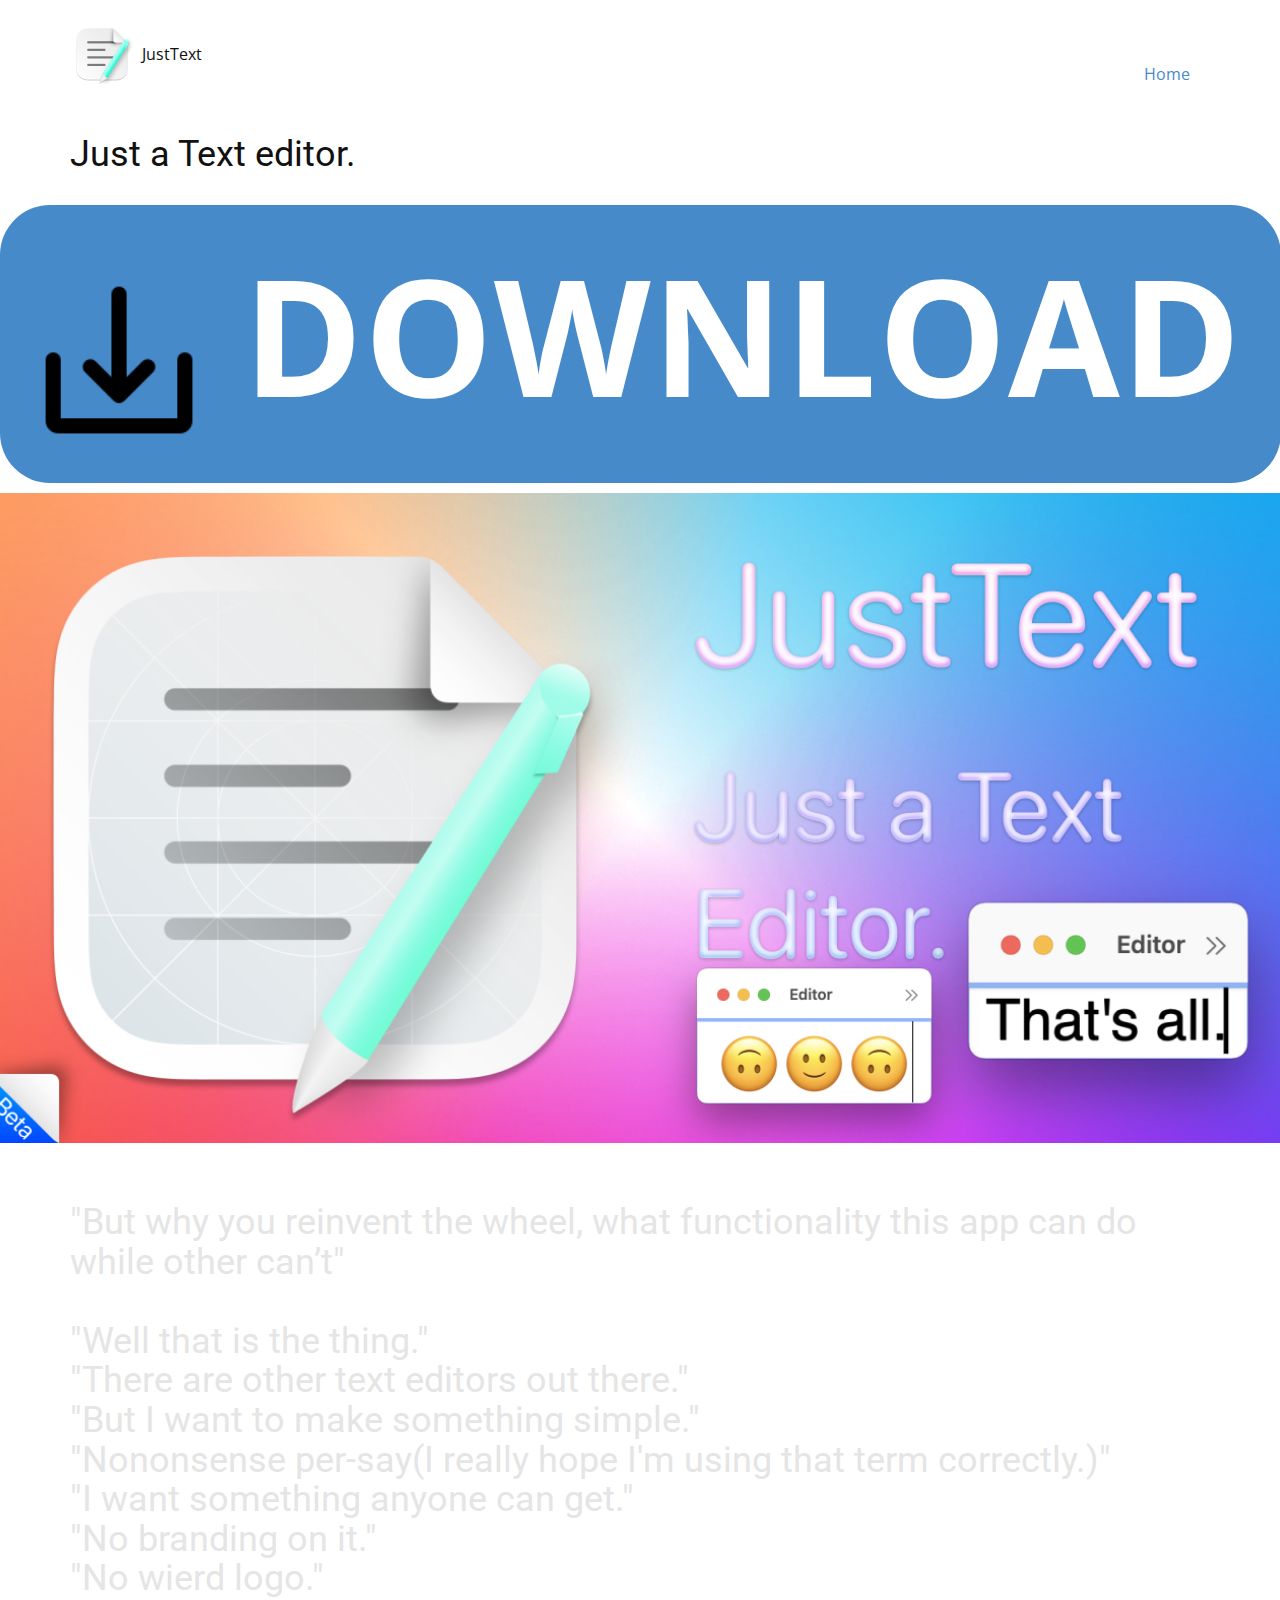
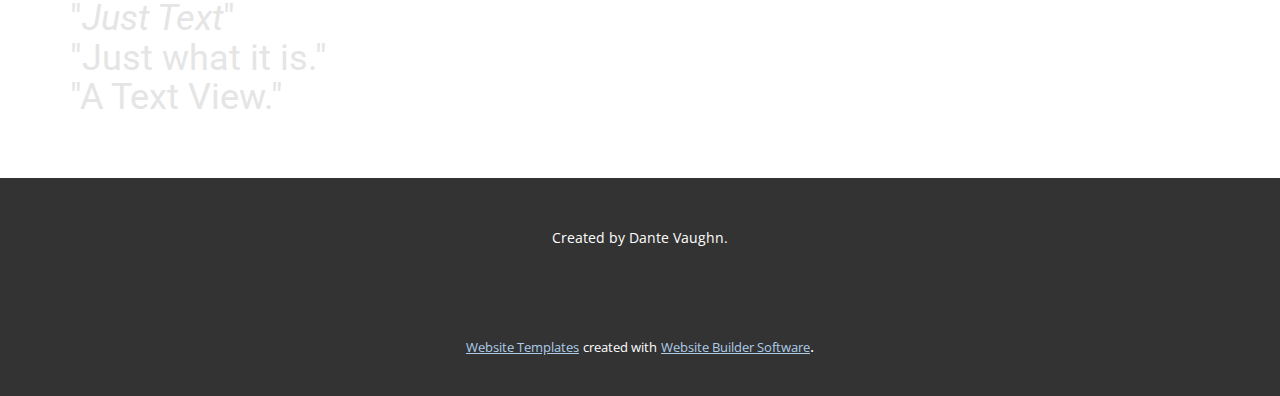
==== Home.html @ 3c0048af "Website" ====
<!DOCTYPE html>
<html style="font-size: 16px;">
  <head>
    <meta name="viewport" content="width=device-width, initial-scale=1.0">
    <meta charset="utf-8">
    <meta name="keywords" content="Just a Text editor., &amp;quot;But why you reinvent the wheel, what functionality this app can do while other can’t&amp;quot;&amp;quot;Well that is the thing.&amp;quot;&amp;quot;There are other text editors out there.&amp;quot;&amp;quot;But I want to make something simple.&amp;quot;&amp;quot;Nononsense per-say(I really hope I&amp;apos;m using that term correctly.)&amp;quot;&amp;quot;I want something anyone can get.&amp;quot;&amp;quot;No branding on it.&amp;quot;&amp;quot;No wierd logo.&amp;quot;&amp;quot;Just Text&amp;quot;&amp;quot;Just what it is.&amp;quot;&amp;quot;A Text View.&amp;quot;">
    <meta name="description" content="">
    <meta name="page_type" content="np-template-header-footer-from-plugin">
    <title>Home</title>
    <link rel="stylesheet" href="nicepage.css" media="screen">
<link rel="stylesheet" href="Home.css" media="screen">
    <script class="u-script" type="text/javascript" src="jquery.js" defer=""></script>
    <script class="u-script" type="text/javascript" src="nicepage.js" defer=""></script>
    <meta name="generator" content="Nicepage 4.2.6, nicepage.com">
    <link id="u-theme-google-font" rel="stylesheet" href="https://fonts.googleapis.com/css?family=Roboto:100,100i,300,300i,400,400i,500,500i,700,700i,900,900i|Open+Sans:300,300i,400,400i,600,600i,700,700i,800,800i">
    
    
    
    
    
    <script type="application/ld+json">{
		"@context": "http://schema.org",
		"@type": "Organization",
		"name": "",
		"logo": "images/JustText.png"
}</script>
    <meta name="theme-color" content="#478ac9">
    <meta property="og:title" content="Home">
    <meta property="og:type" content="website">
  </head>
  <body class="u-body"><header class="u-clearfix u-header u-header" id="sec-ebd2"><div class="u-clearfix u-sheet u-sheet-1">
        <a href="https://nicepage.com" class="u-image u-logo u-image-1" data-image-width="1024" data-image-height="1024">
          <img src="images/JustText.png" class="u-logo-image u-logo-image-1">
        </a>
        <p class="u-text u-text-default u-text-1">JustText</p>
        <nav class="u-menu u-menu-dropdown u-offcanvas u-menu-1">
          <div class="menu-collapse" style="font-size: 1rem; letter-spacing: 0px;">
            <a class="u-button-style u-custom-left-right-menu-spacing u-custom-padding-bottom u-custom-top-bottom-menu-spacing u-nav-link u-text-active-palette-1-base u-text-hover-palette-2-base" href="#">
              <svg viewBox="0 0 24 24"><use xmlns:xlink="http://www.w3.org/1999/xlink" xlink:href="#menu-hamburger"></use></svg>
              <svg version="1.1" xmlns="http://www.w3.org/2000/svg" xmlns:xlink="http://www.w3.org/1999/xlink"><defs><symbol id="menu-hamburger" viewBox="0 0 16 16" style="width: 16px; height: 16px;"><rect y="1" width="16" height="2"></rect><rect y="7" width="16" height="2"></rect><rect y="13" width="16" height="2"></rect>
</symbol>
</defs></svg>
            </a>
          </div>
          <div class="u-custom-menu u-nav-container">
            <ul class="u-nav u-unstyled u-nav-1"><li class="u-nav-item"><a class="u-button-style u-nav-link u-text-active-palette-1-base u-text-hover-palette-2-base" href="Home.html" style="padding: 10px 20px;">Home</a>
</li></ul>
          </div>
          <div class="u-custom-menu u-nav-container-collapse">
            <div class="u-black u-container-style u-inner-container-layout u-opacity u-opacity-95 u-sidenav">
              <div class="u-inner-container-layout u-sidenav-overflow">
                <div class="u-menu-close"></div>
                <ul class="u-align-center u-nav u-popupmenu-items u-unstyled u-nav-2"><li class="u-nav-item"><a class="u-button-style u-nav-link" href="Home.html" style="padding: 10px 20px;">Home</a>
</li></ul>
              </div>
            </div>
            <div class="u-black u-menu-overlay u-opacity u-opacity-70"></div>
          </div>
        </nav>
      </div></header>
    <section class="u-clearfix u-section-1" id="sec-0f1a">
      <div class="u-clearfix u-sheet u-valign-middle u-sheet-1">
        <h2 class="u-text u-text-default u-text-1">Just a Text editor.<br>
        </h2>
      </div>
    </section>
    <section class="u-clearfix u-section-2" id="sec-4099">
      <div class="u-clearfix u-sheet u-valign-middle u-sheet-1">
        <a href="https://github.com/Squid4572/JustText/releases" class="u-active-palette-1-dark-1 u-border-none u-btn u-btn-round u-button-style u-hidden-md u-hidden-sm u-hidden-xs u-hover-palette-1-light-1 u-palette-1-base u-radius-50 u-text-active-grey-25 u-text-hover-grey-10 u-btn-1"><span class="u-file-icon u-icon u-icon-1"><img src="images/3580085.png" alt=""></span>&nbsp;Download
        </a>
      </div>
    </section>
    <section class="u-clearfix u-image u-section-3" id="sec-1d79" data-image-width="1280" data-image-height="640">
      <div class="u-clearfix u-sheet u-valign-top u-sheet-1"></div>
    </section>
    <section class="u-clearfix u-section-4" id="carousel_ec80">
      <div class="u-clearfix u-sheet u-sheet-1">
        <h2 class="u-text u-text-default u-text-1">
          <br>
          <span class="u-text-grey-10">"But why you reinvent the wheel, what functionality this app can do while other can’t"<br>
            <br>"Well that is the thing."<br>"There are other text editors out there."<br>"But I want to make something simple."<br>"Nononsense per-say(I really hope I'm using that term correctly.)"<br>"I want something anyone can get."<br>"No branding on it."<br>"No wierd logo."<br>"<span style="font-style: italic;">Just Text</span>"<br>"Just what it is."<br>"A Text View."
          </span>
          <br>
        </h2>
      </div>
    </section>
    
    
    <footer class="u-align-center u-clearfix u-footer u-grey-80 u-footer" id="sec-05fe"><div class="u-clearfix u-sheet u-sheet-1">
        <p class="u-small-text u-text u-text-variant u-text-1">Created by Dante Vaughn.<br>
        </p>
      </div></footer>
    <section class="u-backlink u-clearfix u-grey-80">
      <a class="u-link" href="https://nicepage.com/website-templates" target="_blank">
        <span>Website Templates</span>
      </a>
      <p class="u-text">
        <span>created with</span>
      </p>
      <a class="u-link" href="" target="_blank">
        <span>Website Builder Software</span>
      </a>. 
    </section>
  </body>
</html>
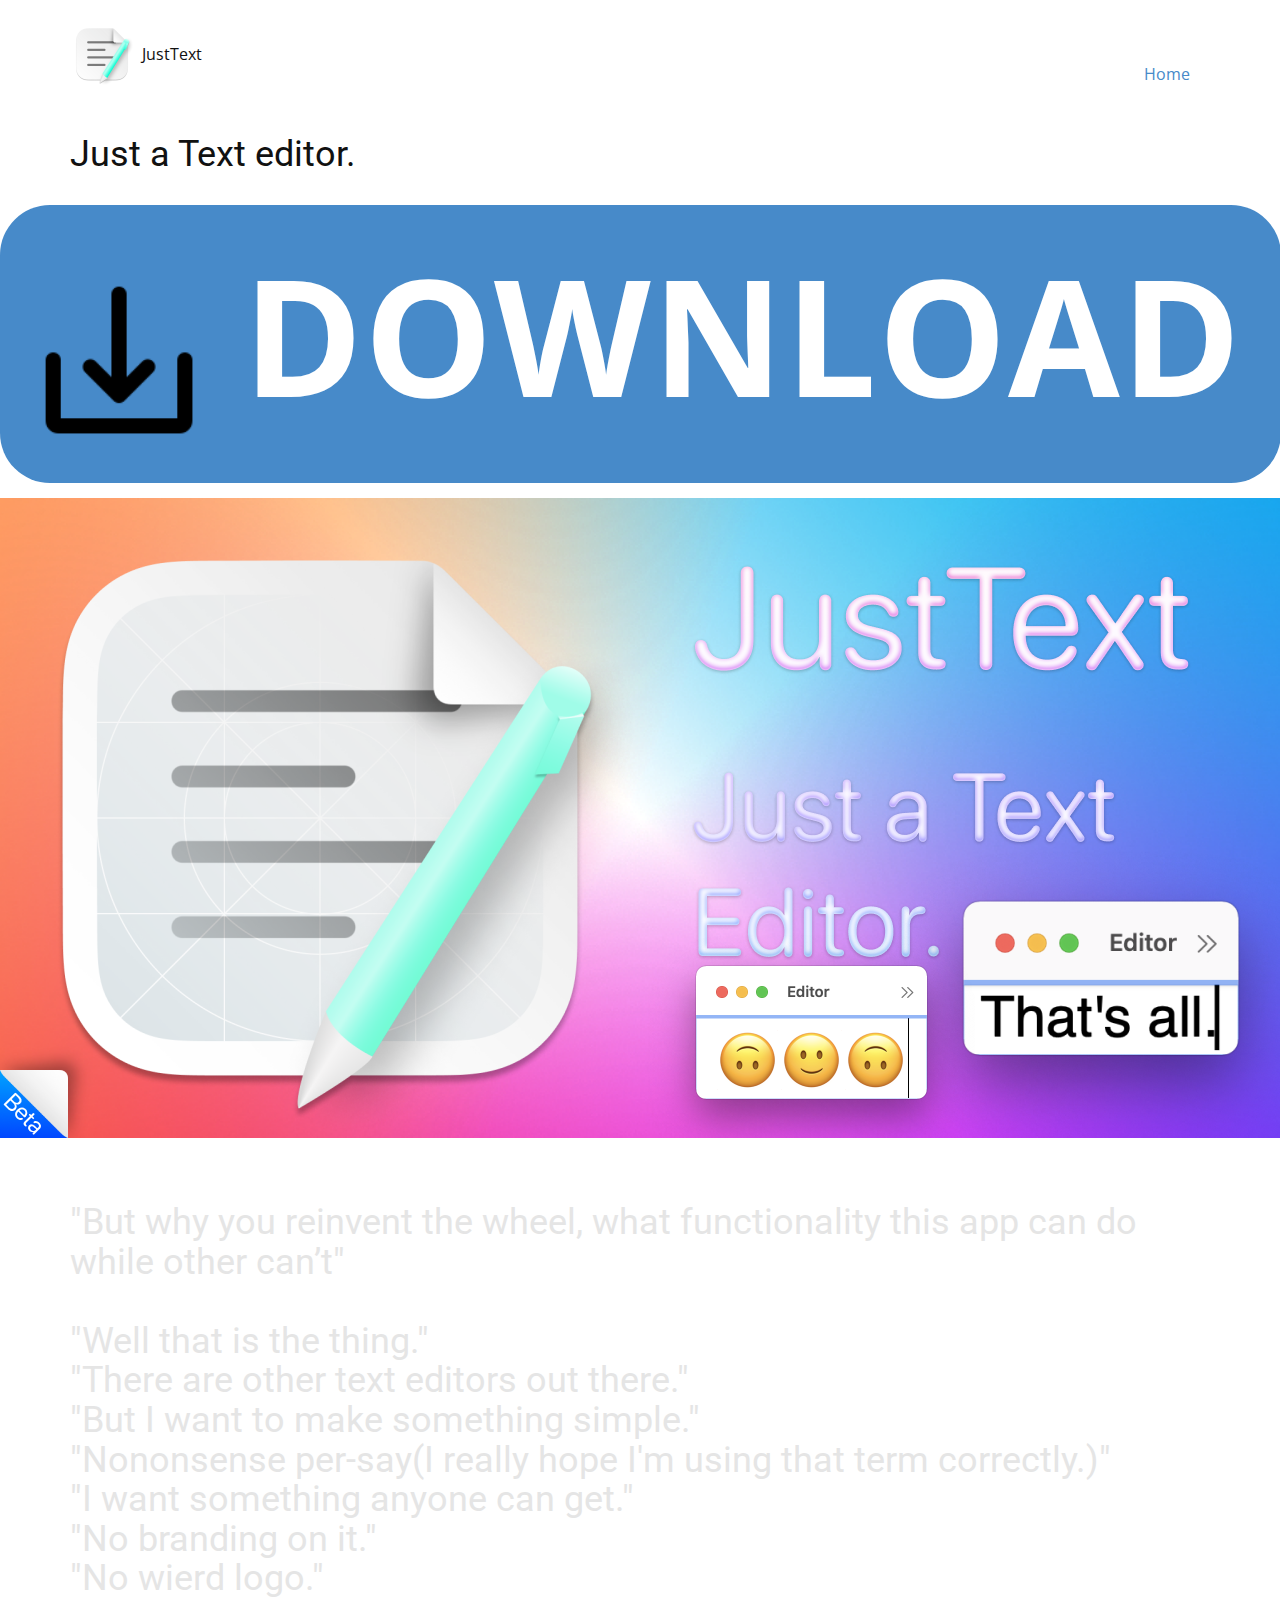
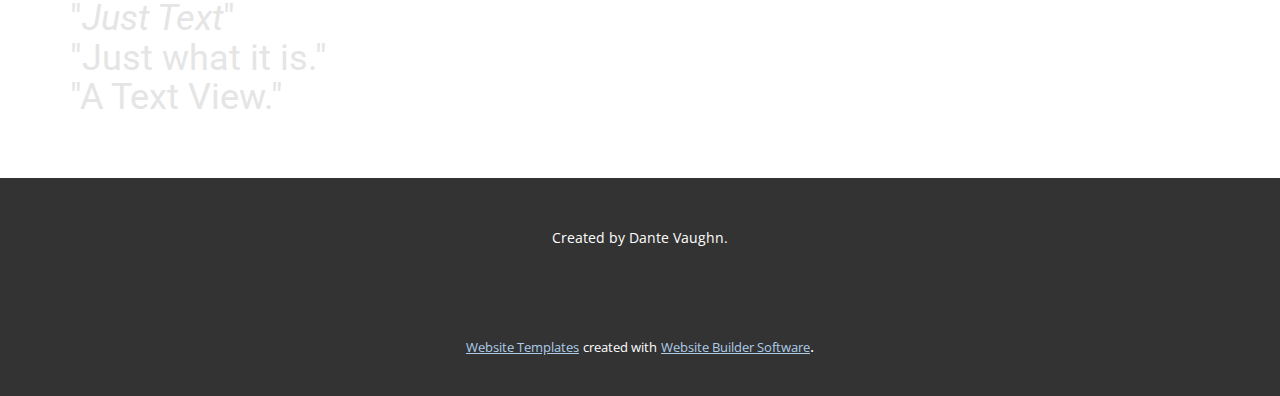
==== commit b68c0b71: "Website" ====
--- a/Home.html
+++ b/Home.html
@@ -43,14 +43,14 @@
             </a>
           </div>
           <div class="u-custom-menu u-nav-container">
-            <ul class="u-nav u-unstyled u-nav-1"><li class="u-nav-item"><a class="u-button-style u-nav-link u-text-active-palette-1-base u-text-hover-palette-2-base" href="Home.html" style="padding: 10px 20px;">Home</a>
+            <ul class="u-nav u-unstyled u-nav-1"><li class="u-nav-item"><a class="u-button-style u-nav-link u-text-active-palette-1-base u-text-hover-palette-2-base" href="/Home.html" style="padding: 10px 20px;">Home</a>
 </li></ul>
           </div>
           <div class="u-custom-menu u-nav-container-collapse">
             <div class="u-black u-container-style u-inner-container-layout u-opacity u-opacity-95 u-sidenav">
               <div class="u-inner-container-layout u-sidenav-overflow">
                 <div class="u-menu-close"></div>
-                <ul class="u-align-center u-nav u-popupmenu-items u-unstyled u-nav-2"><li class="u-nav-item"><a class="u-button-style u-nav-link" href="Home.html" style="padding: 10px 20px;">Home</a>
+                <ul class="u-align-center u-nav u-popupmenu-items u-unstyled u-nav-2"><li class="u-nav-item"><a class="u-button-style u-nav-link" href="/Home.html" style="padding: 10px 20px;">Home</a>
 </li></ul>
               </div>
             </div>
@@ -66,11 +66,11 @@
     </section>
     <section class="u-clearfix u-section-2" id="sec-4099">
       <div class="u-clearfix u-sheet u-valign-middle u-sheet-1">
-        <a href="https://github.com/Squid4572/JustText/releases" class="u-active-palette-1-dark-1 u-border-none u-btn u-btn-round u-button-style u-hidden-md u-hidden-sm u-hidden-xs u-hover-palette-1-light-1 u-palette-1-base u-radius-50 u-text-active-grey-25 u-text-hover-grey-10 u-btn-1"><span class="u-file-icon u-icon u-icon-1"><img src="images/3580085.png" alt=""></span>&nbsp;Download
+        <a href="https://github.com/Squid4572/JustText/releases" class="u-active-palette-1-dark-1 u-btn u-btn-round u-button-style u-hidden-md u-hidden-sm u-hidden-xs u-hover-palette-1-light-1 u-palette-1-base u-radius-50 u-text-active-grey-25 u-text-hover-grey-10 u-btn-1"><span class="u-file-icon u-icon u-icon-1"><img src="images/3580085.png" alt=""></span>&nbsp;Download
         </a>
       </div>
     </section>
-    <section class="u-clearfix u-image u-section-3" id="sec-1d79" data-image-width="1280" data-image-height="640">
+    <section class="u-clearfix u-image u-image-contain u-section-3" id="sec-1d79" data-image-width="1280" data-image-height="640">
       <div class="u-clearfix u-sheet u-valign-top u-sheet-1"></div>
     </section>
     <section class="u-clearfix u-section-4" id="carousel_ec80">
--- a/Home.css
+++ b/Home.css
@@ -25,8 +25,10 @@
 
 @media (max-width: 1199px) {
   .u-section-2 .u-btn-1 {
-    margin-right: 0;
-    margin-left: 0;
+    font-size: 5.75rem;
+    padding-right: 32px;
+    padding-left: 32px;
+    margin: 60px auto;
   }
 } .u-section-3 {
   background-image: url("images/BannerBeta.png");
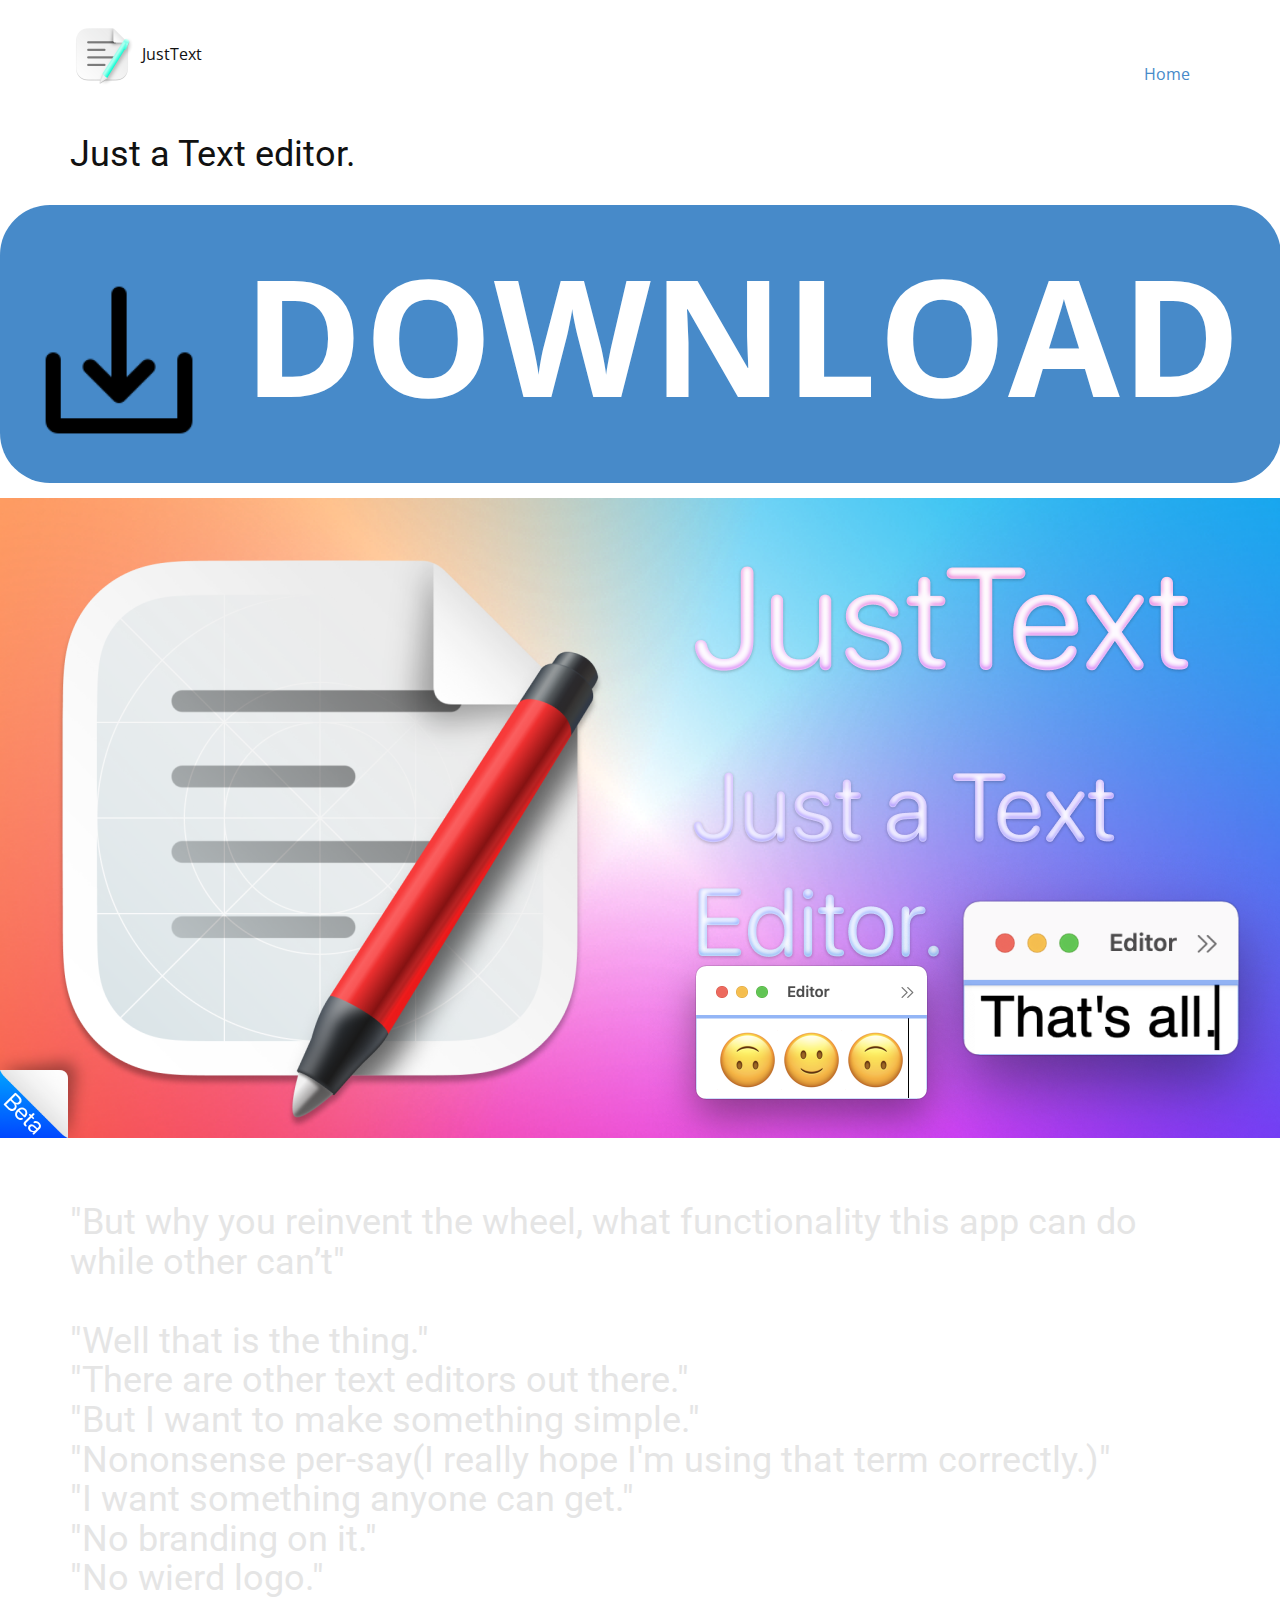
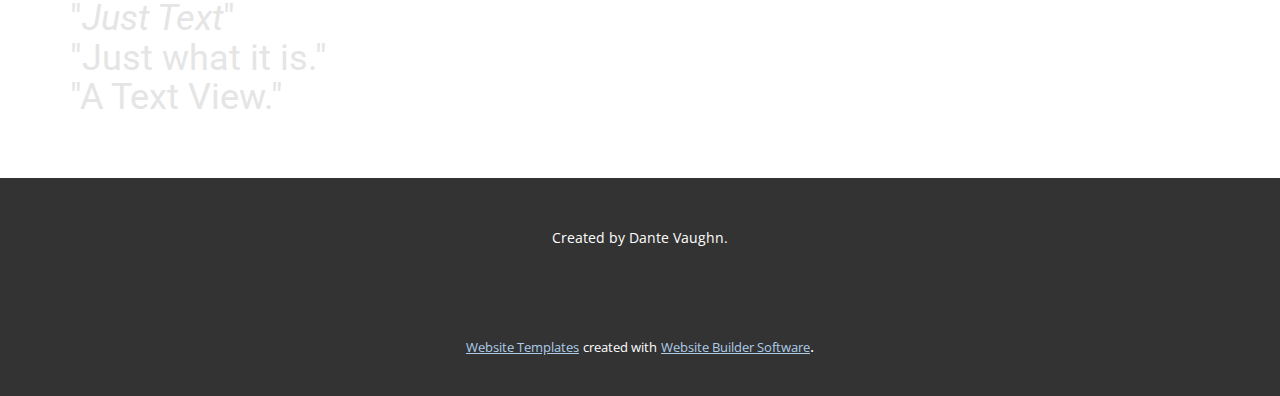
==== commit 0f1919f4: "Update Home.html" ====
--- a/Home.html
+++ b/Home.html
@@ -29,7 +29,7 @@
     <meta property="og:type" content="website">
   </head>
   <body class="u-body"><header class="u-clearfix u-header u-header" id="sec-ebd2"><div class="u-clearfix u-sheet u-sheet-1">
-        <a href="https://nicepage.com" class="u-image u-logo u-image-1" data-image-width="1024" data-image-height="1024">
+        <a href="https://github.com/Squid4572/JustText" class="u-image u-logo u-image-1" data-image-width="1024" data-image-height="1024">
           <img src="images/JustText.png" class="u-logo-image u-logo-image-1">
         </a>
         <p class="u-text u-text-default u-text-1">JustText</p>
@@ -102,4 +102,4 @@
       </a>. 
     </section>
   </body>
-</html>+</html>
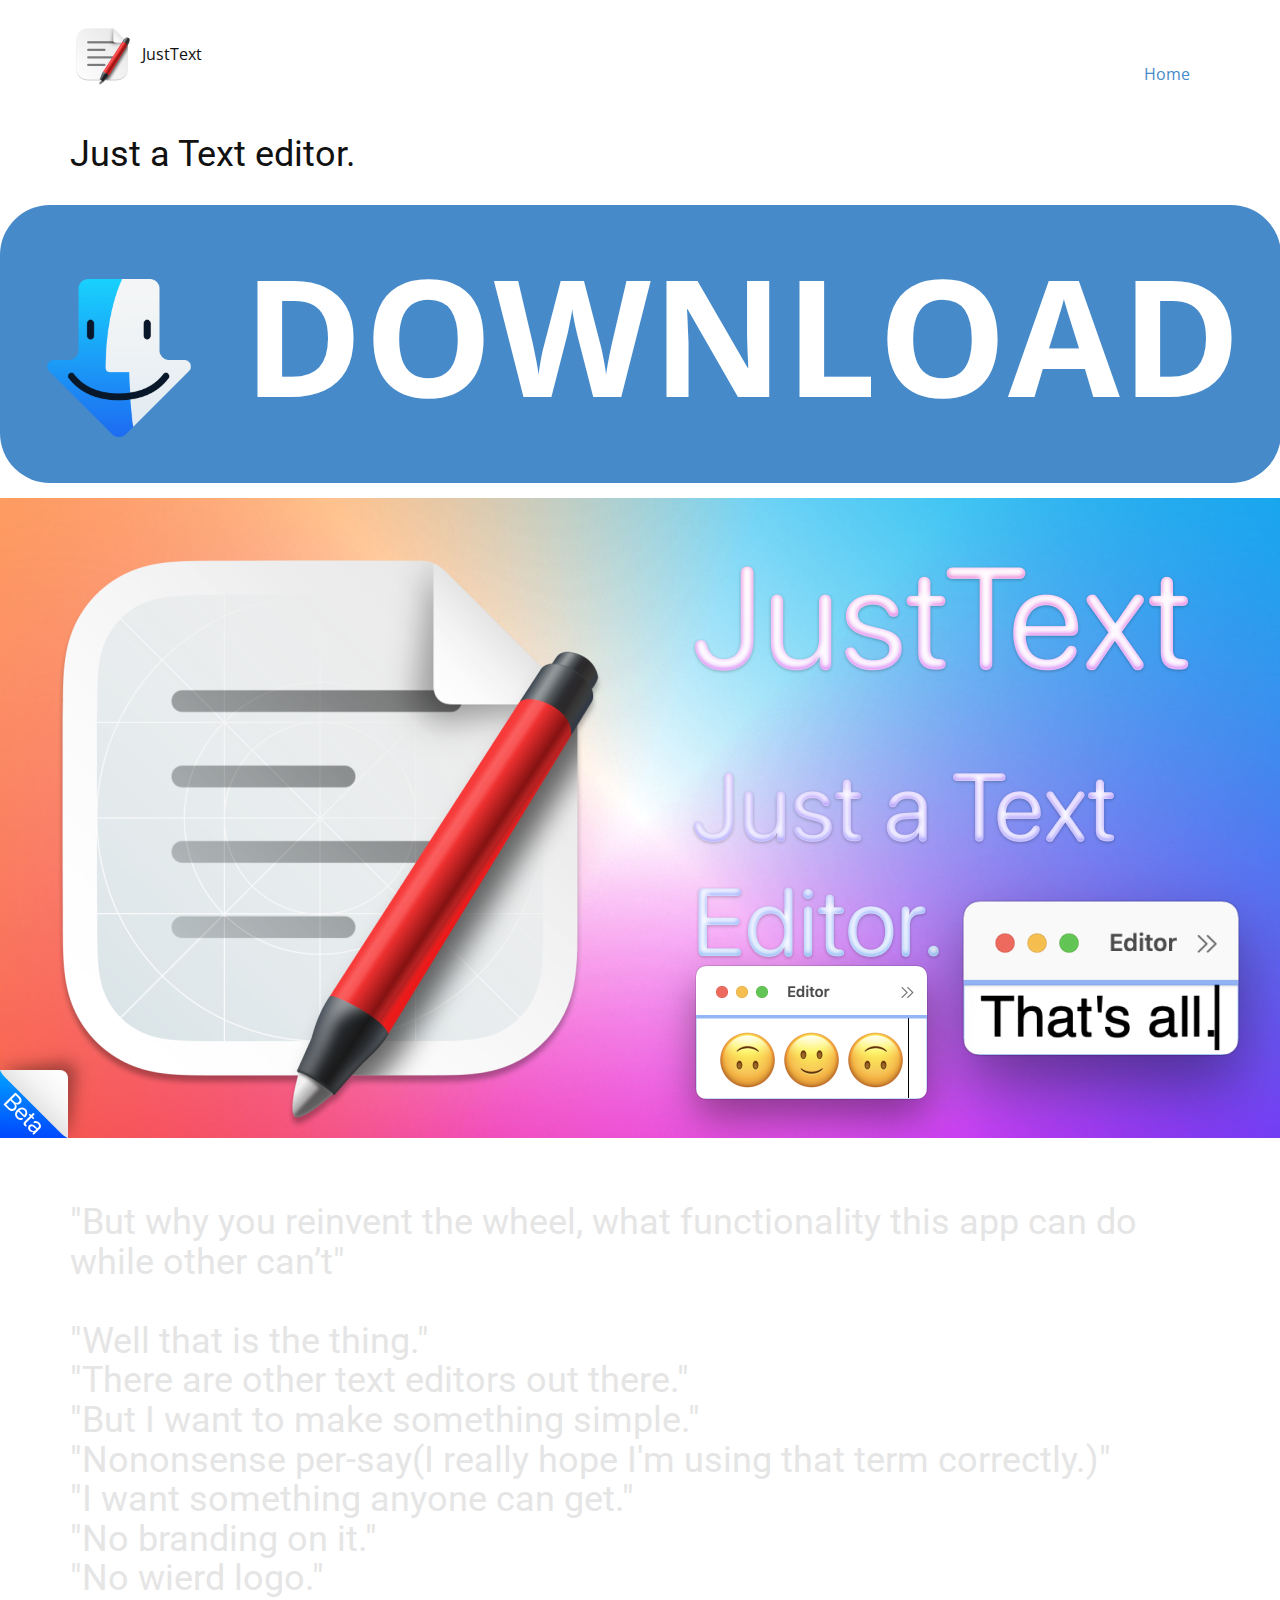
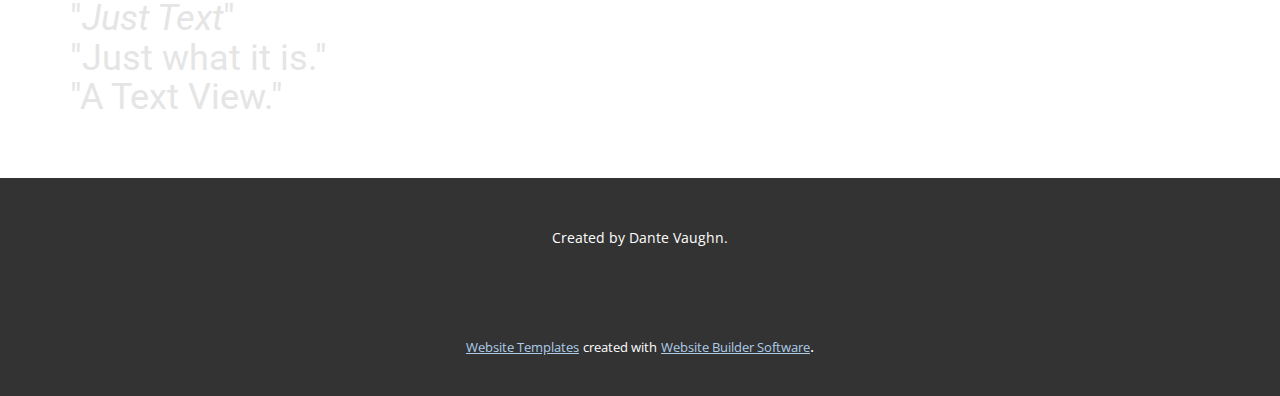
==== commit 9d5b423e: "Icon" ====
--- a/Home.html
+++ b/Home.html
@@ -1,6 +1,7 @@
 <!DOCTYPE html>
 <html style="font-size: 16px;">
   <head>
+    <link href=”images/apple-touch-icon.png" rel="apple-touch-icon" />
     <meta name="viewport" content="width=device-width, initial-scale=1.0">
     <meta charset="utf-8">
     <meta name="keywords" content="Just a Text editor., &amp;quot;But why you reinvent the wheel, what functionality this app can do while other can’t&amp;quot;&amp;quot;Well that is the thing.&amp;quot;&amp;quot;There are other text editors out there.&amp;quot;&amp;quot;But I want to make something simple.&amp;quot;&amp;quot;Nononsense per-say(I really hope I&amp;apos;m using that term correctly.)&amp;quot;&amp;quot;I want something anyone can get.&amp;quot;&amp;quot;No branding on it.&amp;quot;&amp;quot;No wierd logo.&amp;quot;&amp;quot;Just Text&amp;quot;&amp;quot;Just what it is.&amp;quot;&amp;quot;A Text View.&amp;quot;">
@@ -43,14 +44,14 @@
             </a>
           </div>
           <div class="u-custom-menu u-nav-container">
-            <ul class="u-nav u-unstyled u-nav-1"><li class="u-nav-item"><a class="u-button-style u-nav-link u-text-active-palette-1-base u-text-hover-palette-2-base" href="/Home.html" style="padding: 10px 20px;">Home</a>
+            <ul class="u-nav u-unstyled u-nav-1"><li class="u-nav-item"><a class="u-button-style u-nav-link u-text-active-palette-1-base u-text-hover-palette-2-base" href="https://Squid4572.github.io/JustText-Website/Home.html" style="padding: 10px 20px;">Home</a>
 </li></ul>
           </div>
           <div class="u-custom-menu u-nav-container-collapse">
             <div class="u-black u-container-style u-inner-container-layout u-opacity u-opacity-95 u-sidenav">
               <div class="u-inner-container-layout u-sidenav-overflow">
                 <div class="u-menu-close"></div>
-                <ul class="u-align-center u-nav u-popupmenu-items u-unstyled u-nav-2"><li class="u-nav-item"><a class="u-button-style u-nav-link" href="/Home.html" style="padding: 10px 20px;">Home</a>
+                <ul class="u-align-center u-nav u-popupmenu-items u-unstyled u-nav-2"><li class="u-nav-item"><a class="u-button-style u-nav-link" href="https://Squid4572.github.io/JustText-Website/Home.html" style="padding: 10px 20px;">Home</a>
 </li></ul>
               </div>
             </div>
